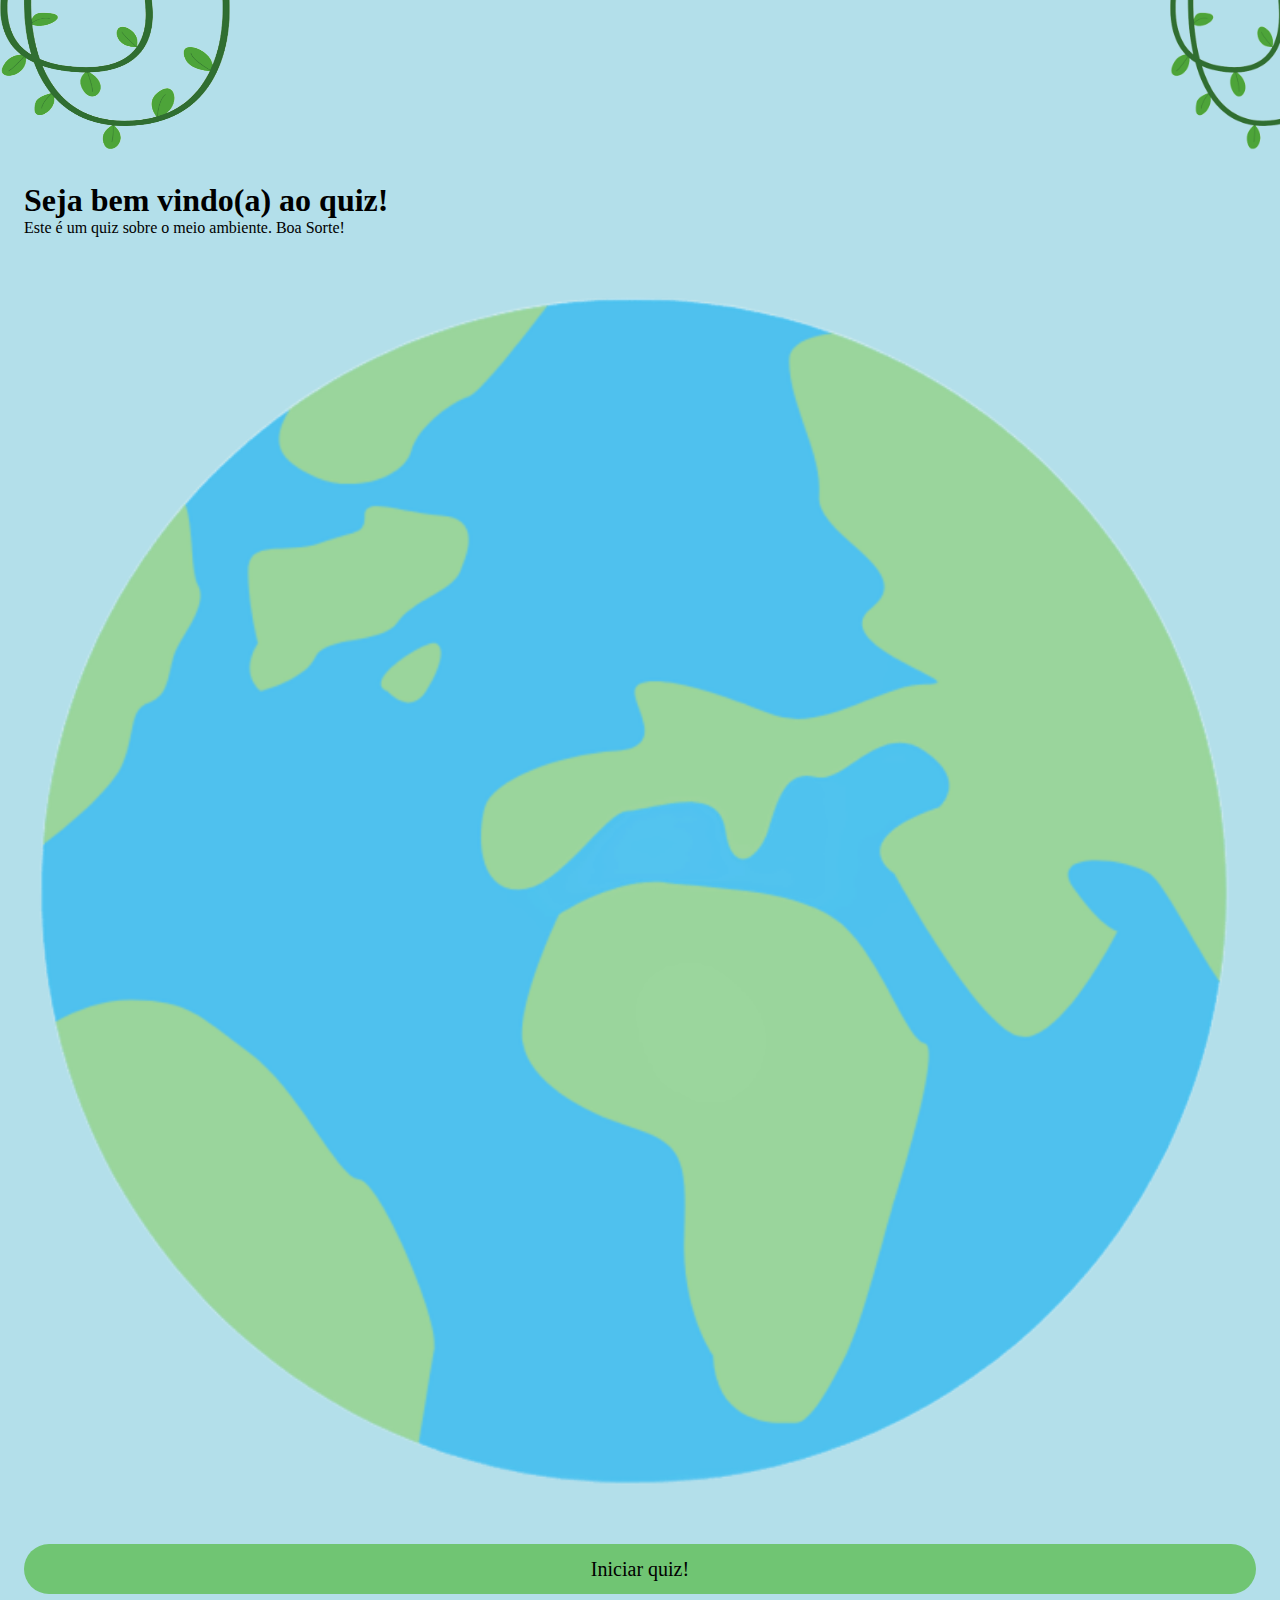
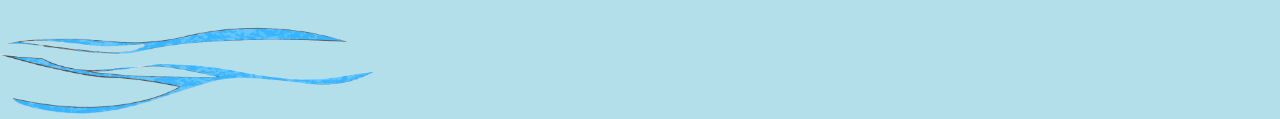
==== index.html @ 3320a4ab "edit index, style and add footer" ====
<!DOCTYPE html>
<html lang="pt-BR">
<head>
    <meta charset="UTF-8">
    <meta name="viewport" content="width=device-width, initial-scale=1.0">
    <link rel="stylesheet" href="style.css">
    <link href="https://fonts.cdnfonts.com/css/gagalin" rel="stylesheet">
    <title>Quiz App</title>
</head>
<body>
    <header>
        <img class="cipo" src="./assets/images/cipó.png" alt="cipó">
        <img class="cipo-2" src="./assets/images/cipó-2.png" alt="cipó cortado">
    </header>

    <main>
        <section class="boas_vindas">
            <h1>Seja bem vindo(a) ao quiz!</h1>
            <p>Este é um quiz sobre o meio ambiente. Boa Sorte!</p>
        </section>
        <section class="elements">
            <img src="./assets/images/globo.png" alt="">
            <button>Iniciar quiz!</button>
        </section>
    </main>

    <footer>
        <img src="./assets/images/mar.png" alt="mar">
    </footer>
</body>
</html>
---- style.css ----
* {
    margin: 0;
    padding: 0;
    box-sizing: border-box;
}

:root {
    --bg-color: #b3dfea;
}

body {
    height: 100svh;
    background: var(--bg-color);
    font-family: gagalin;
}

header {
    display: flex;
    justify-content: space-between;

    & .cipo, .cipo-2 {
        height: 150px;
    }

    & .cipo {
        width: 230px;
    }


}

main {
    padding: 32px 24px;

    & .boas_vindas {
        margin-bottom: 20px;
    }

    & .elements {
        display: flex;
        flex-direction: column;
        gap: 40px;

        & button {
            height: 50px;
            border-radius: 30px;
            border: none;
            font-family: gagalin;
            font-size: 20px;
            background-color: #70c573;
        }
    }
}

footer img {
    height: 89px;
    width: 374px;
}
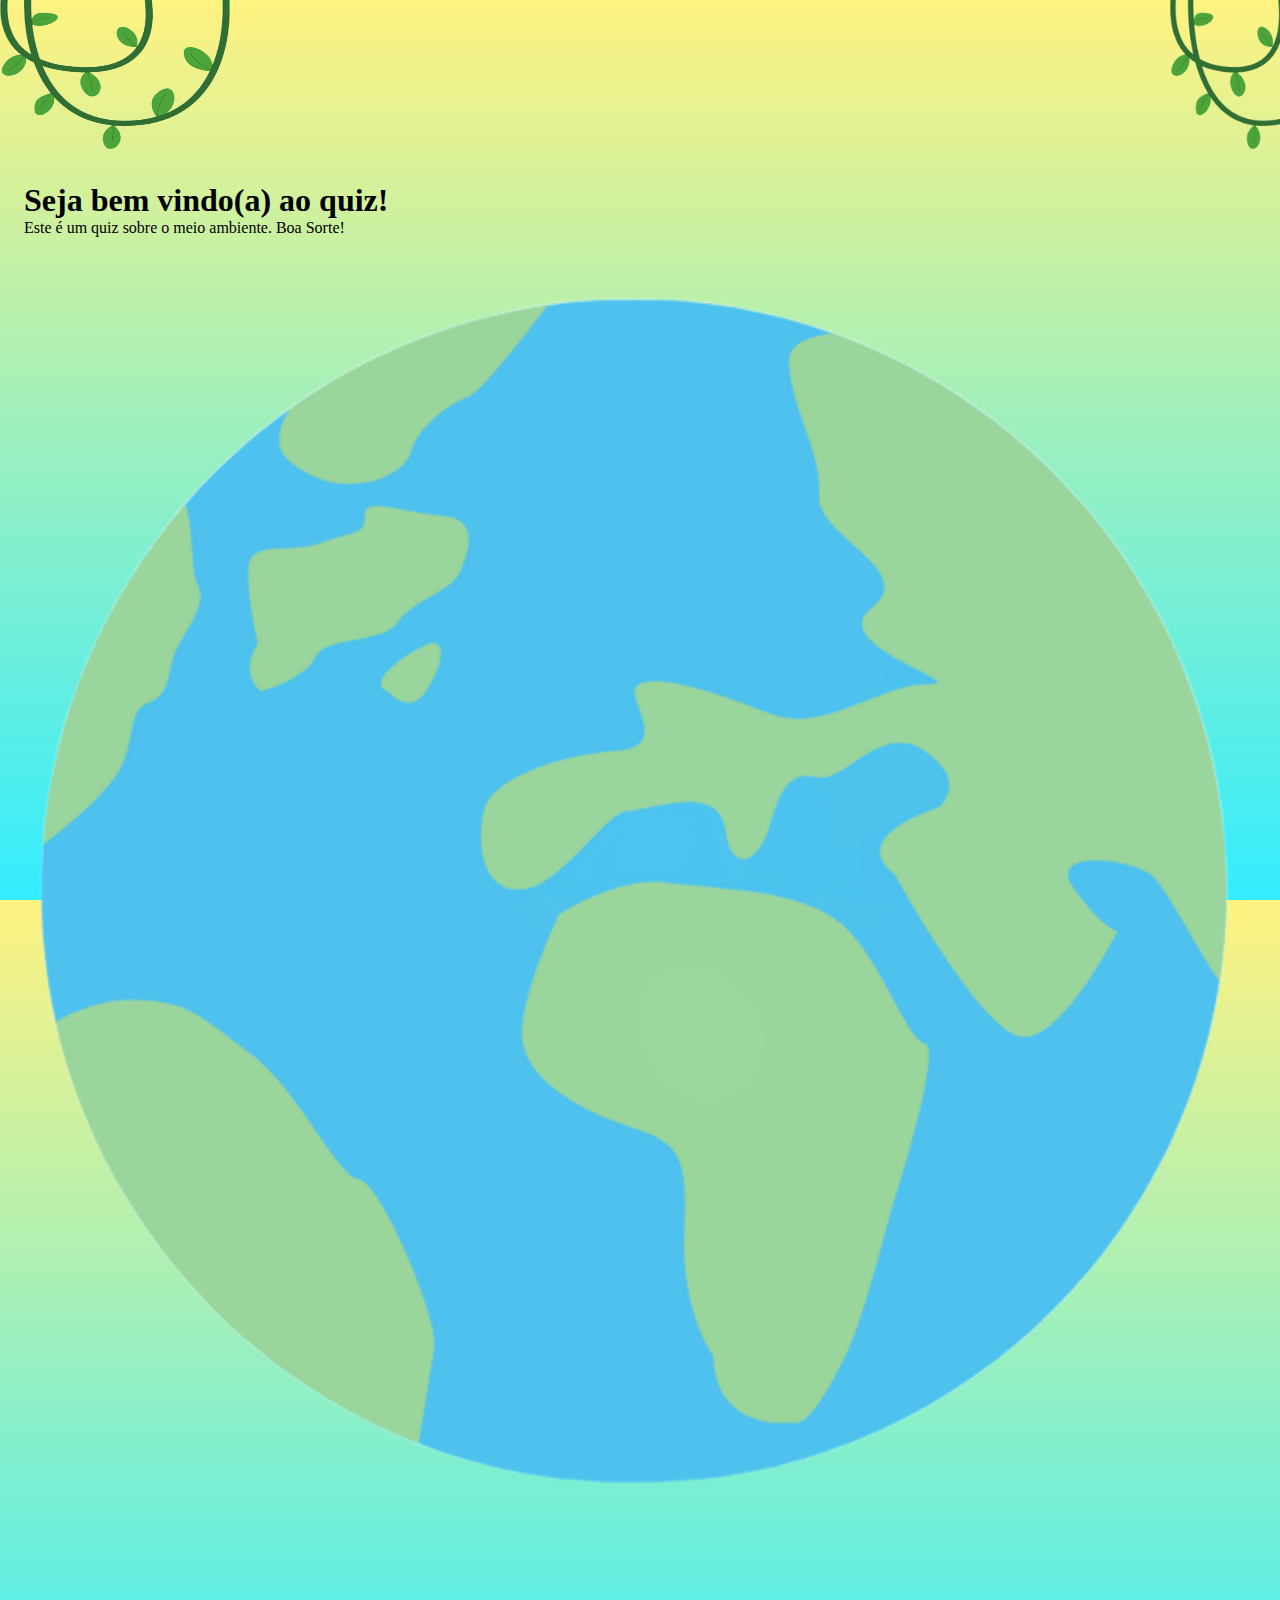
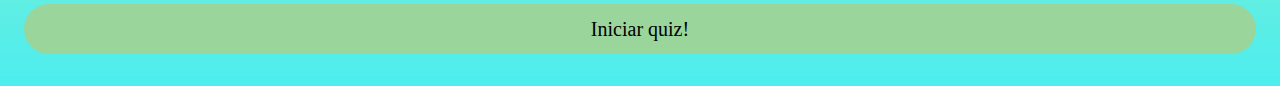
==== commit 43662e30: "edit main screen 2" ====
--- a/index.html
+++ b/index.html
@@ -23,9 +23,5 @@
             <button>Iniciar quiz!</button>
         </section>
     </main>
-
-    <footer>
-        <img src="./assets/images/mar.png" alt="mar">
-    </footer>
 </body>
 </html>--- a/style.css
+++ b/style.css
@@ -5,12 +5,12 @@
 }
 
 :root {
-    --bg-color: #b3dfea;
+    --btn-color: #9AD69C;
 }
 
 body {
     height: 100svh;
-    background: var(--bg-color);
+    background-image: linear-gradient(to bottom, rgba(255, 230, 3, 0.5), rgba(0, 232, 255, 0.8));
     font-family: gagalin;
 }
 
@@ -39,7 +39,7 @@
     & .elements {
         display: flex;
         flex-direction: column;
-        gap: 40px;
+        gap: 100px;
 
         & button {
             height: 50px;
@@ -47,7 +47,7 @@
             border: none;
             font-family: gagalin;
             font-size: 20px;
-            background-color: #70c573;
+            background: var(--btn-color);
         }
     }
 }
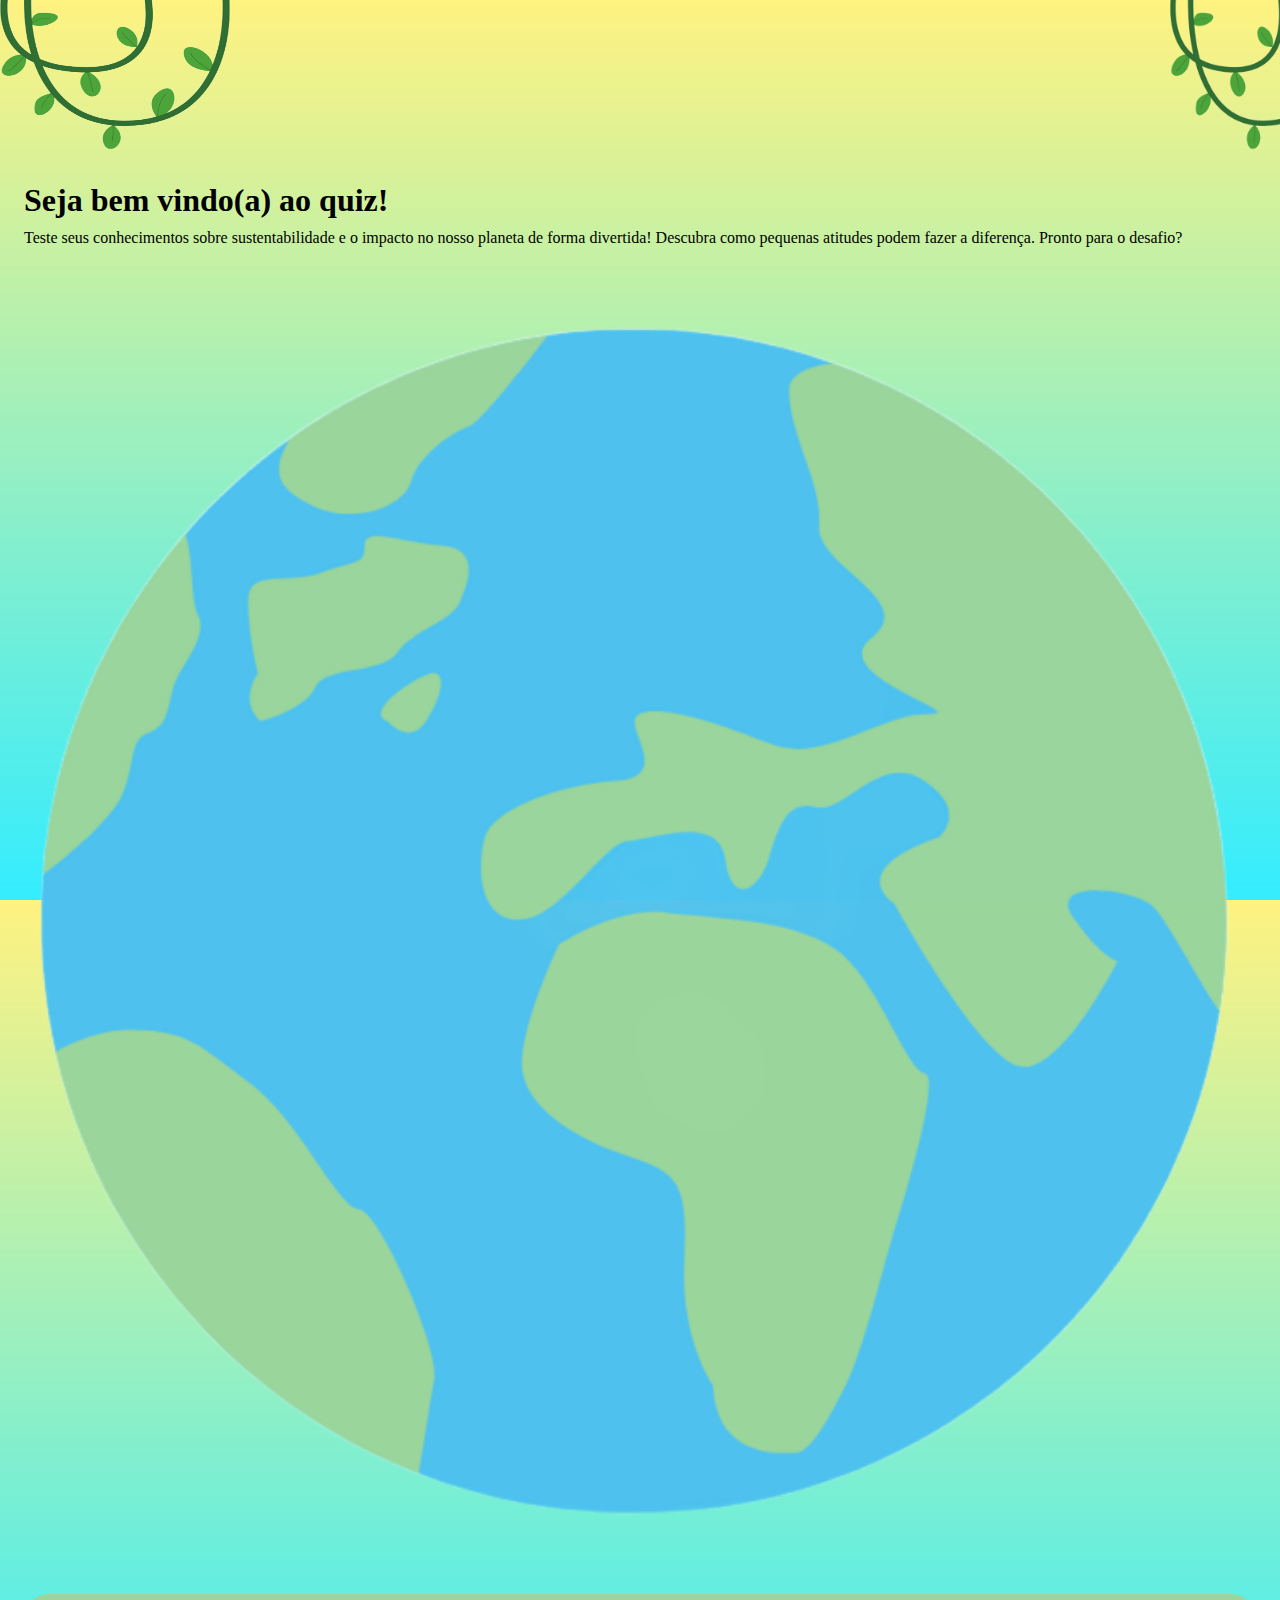
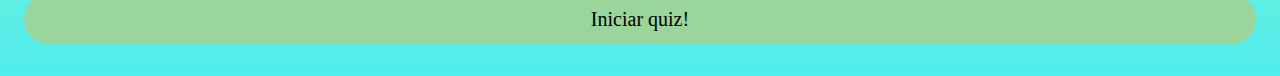
==== commit a31331c7: "alteração de texto de boas vindas; ação do botão de iniciar quiz" ====
--- a/index.html
+++ b/index.html
@@ -16,7 +16,7 @@
     <main>
         <section class="boas_vindas">
             <h1>Seja bem vindo(a) ao quiz!</h1>
-            <p>Este é um quiz sobre o meio ambiente. Boa Sorte!</p>
+            <p>Teste seus conhecimentos sobre sustentabilidade e o impacto no nosso planeta de forma divertida! Descubra como pequenas atitudes podem fazer a diferença. Pronto para o desafio?</p>
         </section>
         <section class="elements">
             <img src="./assets/images/globo.png" alt="">
--- a/style.css
+++ b/style.css
@@ -33,14 +33,18 @@
     padding: 32px 24px;
 
     & .boas_vindas {
-        margin-bottom: 20px;
+        margin-bottom: 40px;
+    }
+
+    & h1 {
+        margin-bottom: 10px;
+
     }
 
     & .elements {
         display: flex;
         flex-direction: column;
-        gap: 100px;
-
+        gap: 60px;
         & button {
             height: 50px;
             border-radius: 30px;
@@ -48,12 +52,11 @@
             font-family: gagalin;
             font-size: 20px;
             background: var(--btn-color);
+            transition: transform 0.2 ease, background-color 0.2 ease;
+
+            &:active {
+                transform: scale(1.05);
+            }
         }
     }
 }
-
-footer img {
-    height: 89px;
-    width: 374px;
-}
-
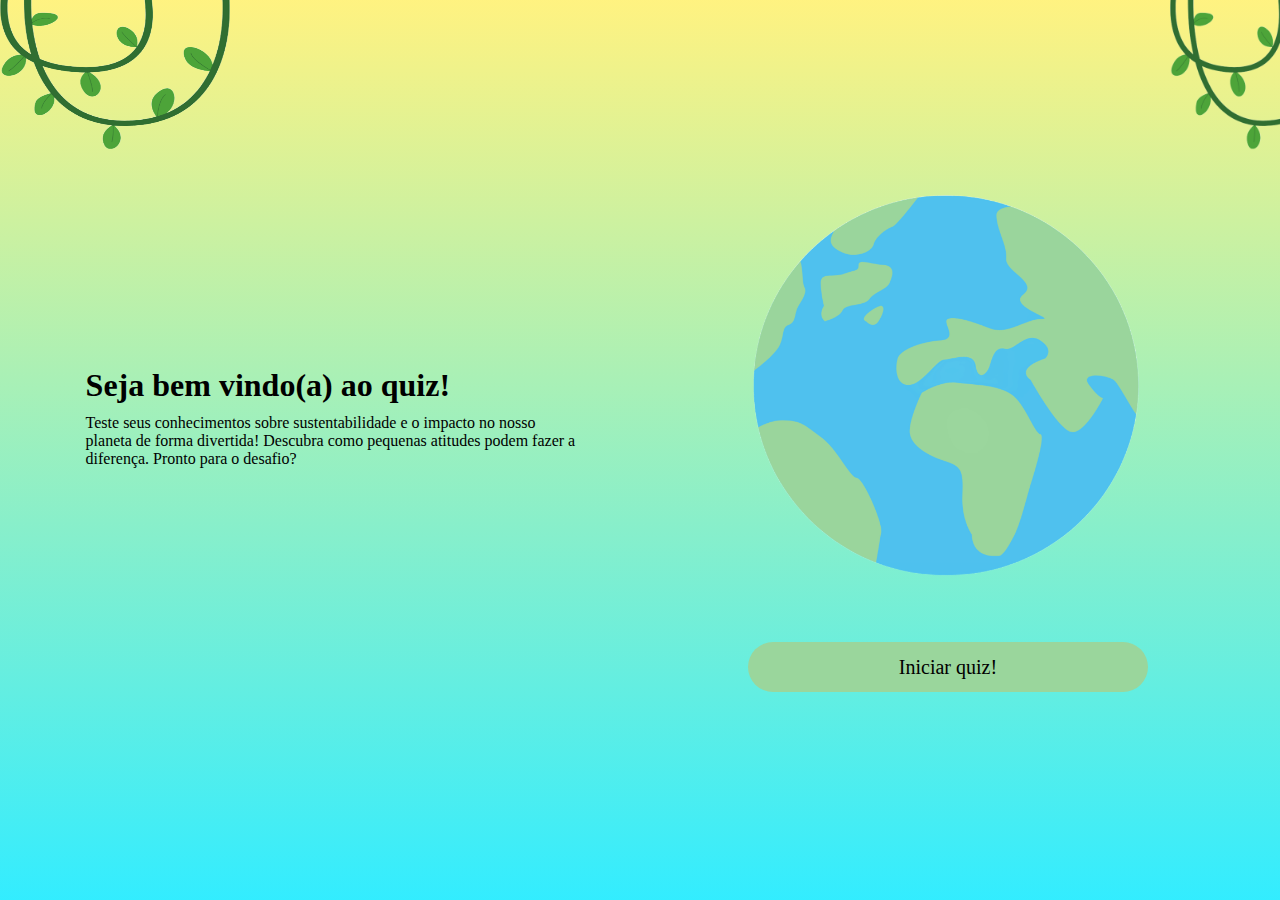
==== commit 4c40dec9: "add media query" ====
--- a/index.html
+++ b/index.html
@@ -19,7 +19,7 @@
             <p>Teste seus conhecimentos sobre sustentabilidade e o impacto no nosso planeta de forma divertida! Descubra como pequenas atitudes podem fazer a diferença. Pronto para o desafio?</p>
         </section>
         <section class="elements">
-            <img src="./assets/images/globo.png" alt="">
+            <img src="./assets/images/globo.png" alt="imagem da terra">
             <button>Iniciar quiz!</button>
         </section>
     </main>
--- a/style.css
+++ b/style.css
@@ -60,3 +60,35 @@
         }
     }
 }
+
+@media(min-width: 1100px) {
+
+    main {
+        display: flex;
+        justify-content: space-around;
+
+        & .boas_vindas {
+            display: flex;
+            flex-direction: column;
+            justify-content: center;
+            width: 40%;
+        }
+
+        & .elements {
+            display: flex;
+            flex-direction: column;
+            align-items: center;
+            width: 40%;
+
+            & img {
+                height: 400px;
+                width: 400px;
+            }
+
+            & button {
+                width: 400px;
+            }
+        }
+    }
+}
+
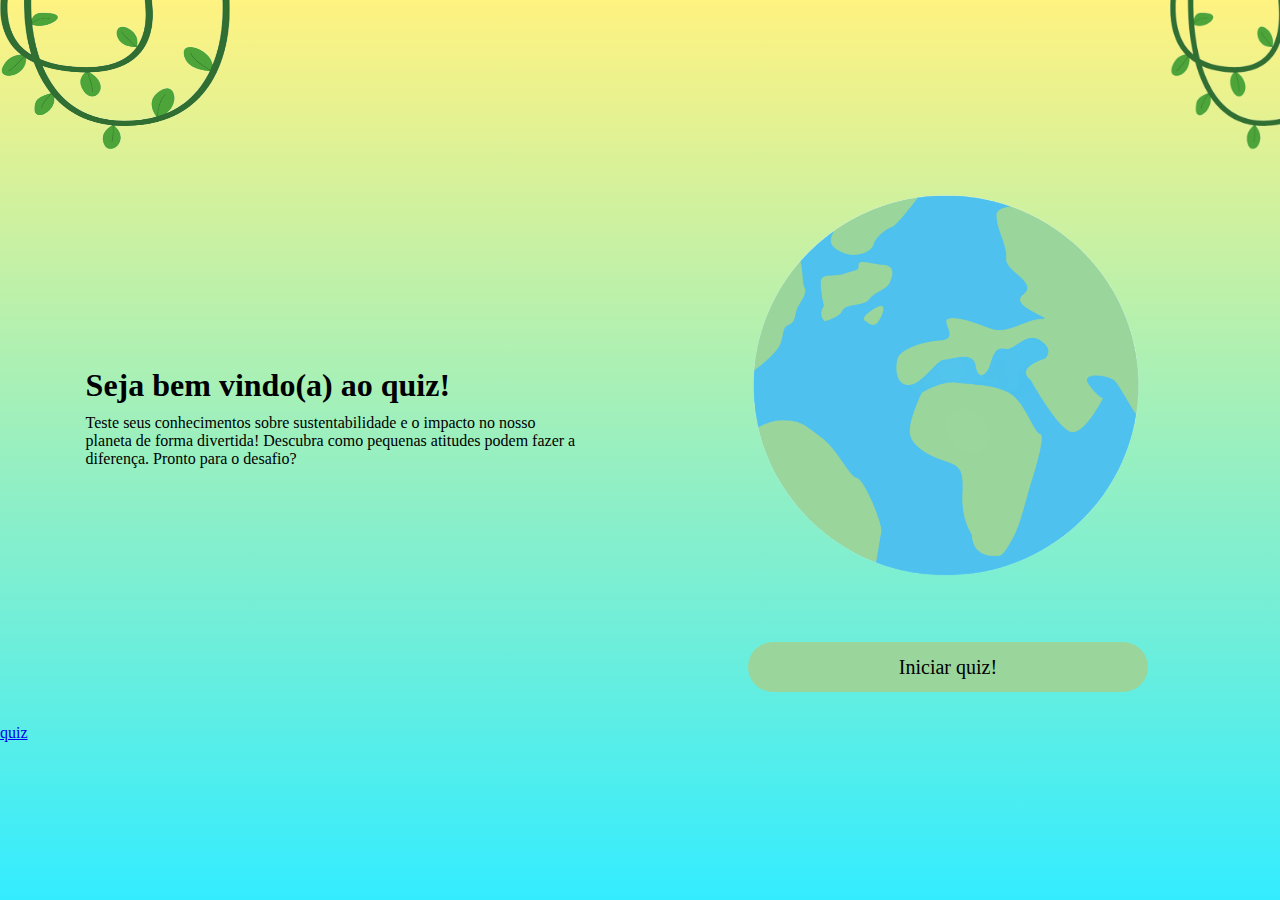
==== commit 4dfa06e9: "quiz page creation" ====
--- a/index.html
+++ b/index.html
@@ -23,5 +23,7 @@
             <button>Iniciar quiz!</button>
         </section>
     </main>
+
+    <a href="./pages/quiz/quiz.html">quiz</a>
 </body>
 </html>--- a/style.css
+++ b/style.css
@@ -83,10 +83,20 @@
             & img {
                 height: 400px;
                 width: 400px;
+                transition: transform 0.3s ease;
+
+                &:hover {
+                    transform: scale(1.1);
+                }
             }
 
             & button {
                 width: 400px;
+                transition: transform 0.3s ease;
+
+                &:hover {
+                    transform: scale(1.1);
+                }
             }
         }
     }
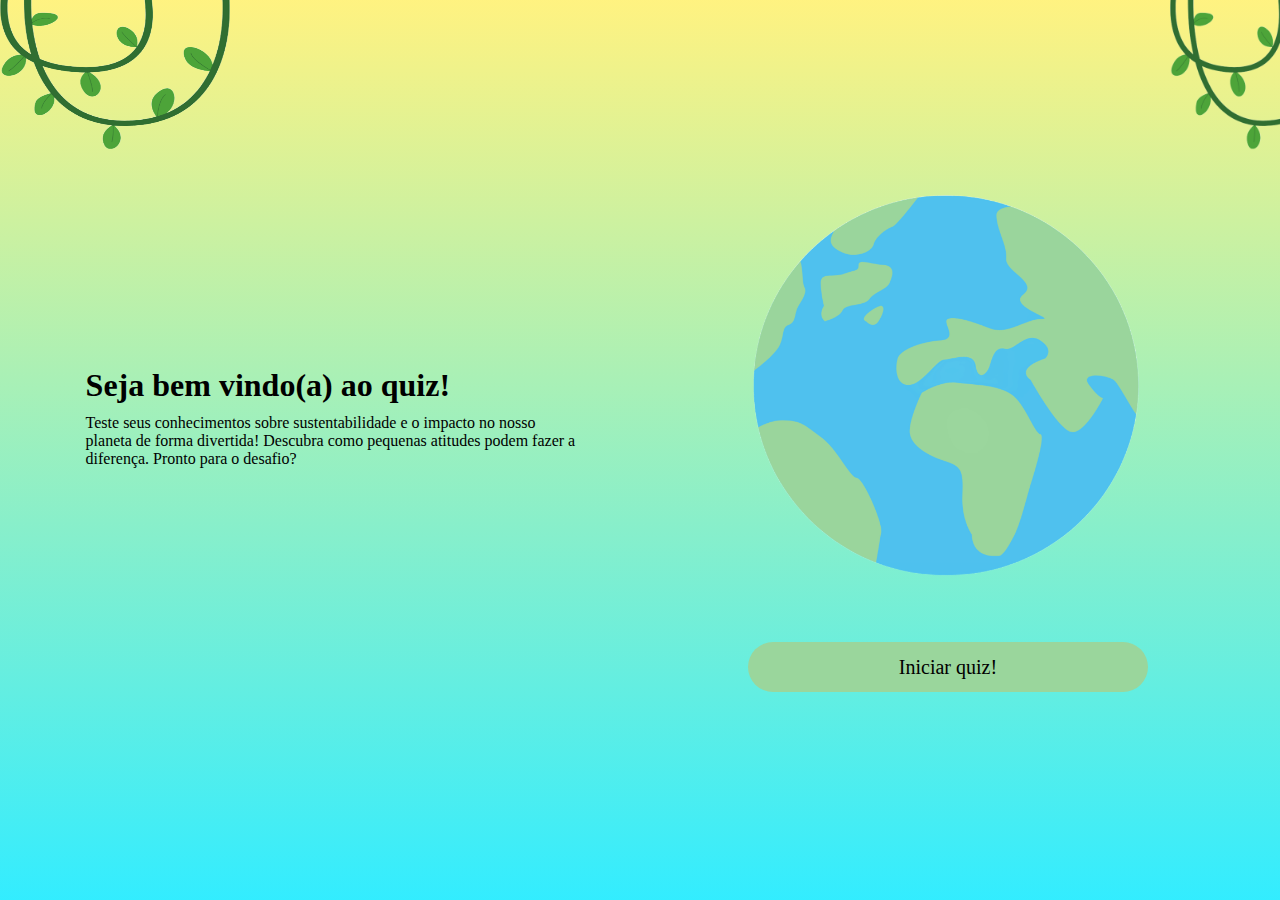
==== commit c23bbfde: "adjustments" ====
--- a/index.html
+++ b/index.html
@@ -5,6 +5,7 @@
     <meta name="viewport" content="width=device-width, initial-scale=1.0">
     <link rel="stylesheet" href="style.css">
     <link href="https://fonts.cdnfonts.com/css/gagalin" rel="stylesheet">
+    <script src="script.js" type="module" defer></script>
     <title>Quiz App</title>
 </head>
 <body>
@@ -24,6 +25,5 @@
         </section>
     </main>
 
-    <a href="./pages/quiz/quiz.html">quiz</a>
 </body>
 </html>--- a/style.css
+++ b/style.css
@@ -25,8 +25,6 @@
     & .cipo {
         width: 230px;
     }
-
-
 }
 
 main {
